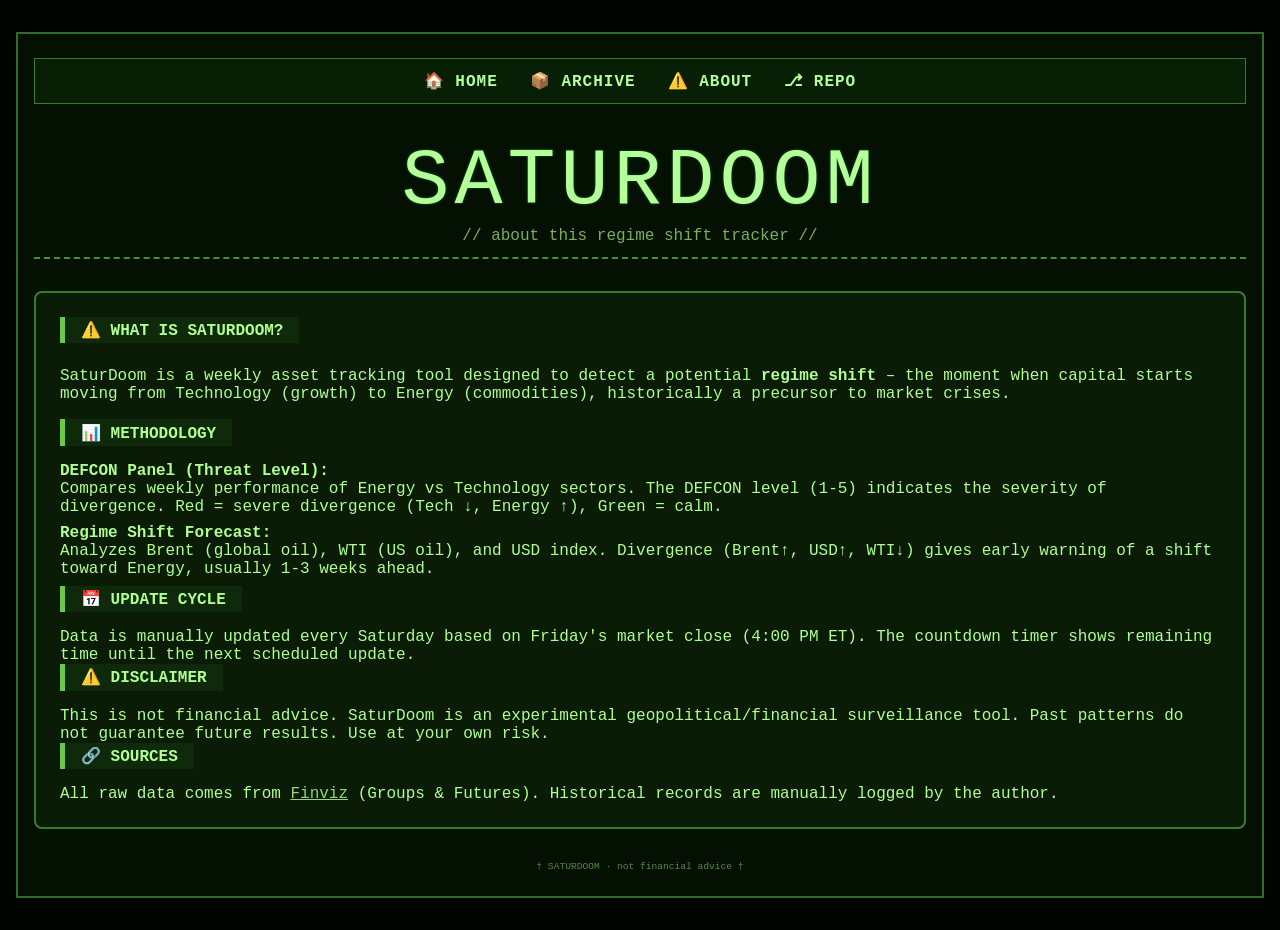
==== about.html @ 8c52d4fd "add about page" ====
<!DOCTYPE html>
<html lang="en">
<head>
  <meta charset="UTF-8">
  <meta name="viewport" content="width=device-width, initial-scale=1.0">
  <title>SaturDoom · About</title>
  <link rel="stylesheet" href="style.css">
</head>
<body>
  <div class="crt">
    <div id="navbar-placeholder"></div>
    <div class="header">
      <div class="logo">
        <h1>SATURDOOM</h1>
        <p>// about this regime shift tracker //</p>
      </div>
    </div>

    <div class="defcon-panel" style="min-height: auto;">
      <div class="carousel-week-content" style="text-align: left;">
        <h2 class="week-header" style="margin-bottom: 1.5rem;">⚠️ WHAT IS SATURDOOM?</h2>
        <p style="margin-bottom: 1rem;">SaturDoom is a weekly asset tracking tool designed to detect a potential <strong>regime shift</strong> – the moment when capital starts moving from Technology (growth) to Energy (commodities), historically a precursor to market crises.</p>

        <h2 class="week-header" style="margin-bottom: 1rem;">📊 METHODOLOGY</h2>
        <p style="margin-bottom: 0.5rem;"><strong>DEFCON Panel (Threat Level):</strong><br>
        Compares weekly performance of Energy vs Technology sectors. The DEFCON level (1-5) indicates the severity of divergence. Red = severe divergence (Tech ↓, Energy ↑), Green = calm.</p>

        <p style="margin-bottom: 0.5rem;"><strong>Regime Shift Forecast:</strong><br>
        Analyzes Brent (global oil), WTI (US oil), and USD index. Divergence (Brent↑, USD↑, WTI↓) gives early warning of a shift toward Energy, usually 1-3 weeks ahead.</p>

        <h2 class="week-header" style="margin-bottom: 1rem;">📅 UPDATE CYCLE</h2>
        <p>Data is manually updated every Saturday based on Friday's market close (4:00 PM ET). The countdown timer shows remaining time until the next scheduled update.</p>

        <h2 class="week-header" style="margin-bottom: 1rem;">⚠️ DISCLAIMER</h2>
        <p>This is not financial advice. SaturDoom is an experimental geopolitical/financial surveillance tool. Past patterns do not guarantee future results. Use at your own risk.</p>

        <h2 class="week-header" style="margin-bottom: 1rem;">🔗 SOURCES</h2>
        <p>All raw data comes from <a href="https://finviz.com" target="_blank" style="color: #94d47a;">Finviz</a> (Groups & Futures). Historical records are manually logged by the author.</p>
      </div>
    </div>

    <div class="footer">† SATURDOOM · not financial advice †</div>
  </div>

  <script>
    fetch('navbar.html')
      .then(response => response.text())
      .then(data => document.getElementById('navbar-placeholder').innerHTML = data)
      .catch(() => document.getElementById('navbar-placeholder').innerHTML = '<div class="navbar" style="color:red;">⚠️ NAVBAR NOT FOUND</div>');
  </script>
</body>
</html>
---- style.css ----
/* style.css - retro, maintainable, all comments in English */

/* ---------- RESET ---------- */
* {
  margin: 0;
  padding: 0;
  box-sizing: border-box;
}

/* ---------- BASE & TYPOGRAPHY ---------- */
body {
  background: #010501;
  font-family: 'Courier New', 'VT323', monospace;
  padding: 2rem 1rem;
  color: #b0ff90;
}

/* main container (CRT effect) */
.crt {
  max-width: 1300px;
  margin: 0 auto;
  background: #031002;
  border: 2px solid #2f6b2a;
  padding: 1.5rem 1rem;
}

/* ---------- NAVBAR ---------- */
.navbar {
  display: flex;
  gap: 2rem;
  justify-content: center;
  margin-bottom: 2rem;
  padding: 0.75rem;
  background: #071f04;
  border: 1px solid #3a7a2f;
}
.navbar a {
  color: #b3ff99;
  text-decoration: none;
  font-weight: bold;
  letter-spacing: 1px;
}
.navbar a:hover {
  color: #ffcc77;
  text-decoration: underline;
}

/* ---------- HEADER / LOGO ---------- */
.header {
  display: flex;
  justify-content: center;
  align-items: baseline;
  border-bottom: 2px dashed #4a8c3a;
  padding-bottom: 0.75rem;
  margin-bottom: 2rem;
  flex-wrap: wrap;
}
.logo {
  text-align: center;
}
.logo h1 {
  display: inline-block;
  font-size: 5rem;
  font-weight: normal;
  letter-spacing: 5px;
  color: #b3ff99;
  text-shadow: 0 0 3px #1c5e15;
}
.logo p {
  font-size: 1rem;
  color: #7cb05c;
}

/* COUNTDOWN TIMER (retro 80s) */
/* COUNTDOWN TIMER (retro 80s) - colores invertidos */
.countdown-container {
  text-align: center;
  margin: 1.5rem 0;
  background: #0a1c05;        /* mismo fondo que defcon-panel */
  border: 2px solid #3a7a2f;  /* mismo borde que los paneles */
  border-radius: 8px;
  padding: 1rem;
}
.countdown-label {
  font-size: 1rem;
  letter-spacing: 0.5rem;
  color: #7cb05c;
  text-transform: uppercase;
  margin-bottom: 0.5rem;
}
.countdown-timer {
  font-family: 'Courier New', monospace;
  font-size: 4rem;
  font-weight: bold;
  color: #b3ff99;
  /*background: #000000;        /* fondo negro para el conjunto de dígitos */
  display: inline-block;
  padding: 0.5rem 1rem;
  /*border: 2px solid #6bc84b;*/
  border-radius: 8px;
  letter-spacing: 5px;
}
.time-block {
  background: #010501;        /* negro verdoso muy oscuro para cada dígito */
  padding: 0.2rem 0.5rem;
  border-radius: 4px;
  box-shadow: inset 0 0 5px #1c5e15;
}

/* ---------- COMMON PANEL STYLES (DEFCON & GIRO) ---------- */
.defcon-panel,
.giro-panel {
  background: #0a1c05;
  border: 2px solid #3a7a2f;
  border-radius: 8px;
  padding: 1.5rem;
  margin: 2rem 0;
  /* equal height for both panels */
  min-height: 460px;
  display: flex;
  flex-direction: column;
  justify-content: space-between;
}

/* carousel container (shared) */
.carousel-container {
  display: flex;
  align-items: center;
  justify-content: space-between;
  gap: 1rem;
}

.carousel-week-content {
  display: block;
  text-align: left;
  width: 100%;
}

/* navigation buttons (shared) */
.carousel-btn {
  background: #0a1c05;
  border: 1px solid #3a7a2f;
  color: #b3ff99;
  font-size: 2rem;
  font-weight: bold;
  padding: 0.5rem 1rem;
  cursor: pointer;
  transition: 0.2s;
  user-select: none;
  border-radius: 4px;
}
.carousel-btn:hover {
  background: #1a3a10;
  color: #ffffaa;
}

/* week header (date) */
.week-header {
  background: #0f2a0a;
  display: inline-block;
  padding: 0.2rem 1rem;
  margin-bottom: 1rem;
  border-left: 5px solid #6bc84b;
  font-size: 1rem;
  font-weight: bold;
}

/* ---------- DEFCON SPECIFIC ---------- */
.defcon-container {
  display: flex;
  justify-content: space-between;
  gap: 0.5rem;
  width: 100%;
  background: transparent;
  border: none;
  padding: 0;
  margin-bottom: 0.5rem;
}

.defcon-level {
  flex: 1;
  aspect-ratio: 1 / 1;
  display: flex;
  align-items: center;
  justify-content: center;
  font-size: 2.5rem;
  font-weight: bold;
  font-family: 'Courier New', monospace;
  border: 2px solid #2f6b2a;
  background-color: #0a1a05;
  color: #2f6b2a;
  transition: all 0.2s ease;
}
.defcon-label {
  margin-top: 0.75rem;
  margin-bottom: 1rem;
  font-size: 1rem;
  letter-spacing: 0.5rem;
  color: #7cb05c;
  text-transform: uppercase;
  text-align: center;
}

/* active DEFCON levels (colors match emojis) */
.defcon-level.active[data-level="5"] {
  background-color: #1a5a1a;
  border-color: #6bc84b;
  color: #b3ff99;
  box-shadow: 0 0 12px #6bc84b;
}
.defcon-level.active[data-level="4"] {
  background-color: #1a3a5a;   /* blue (matches 🟦) */
  border-color: #4488cc;
  color: #ccddff;
  box-shadow: 0 0 12px #4488cc;
}
.defcon-level.active[data-level="3"] {
  background-color: #6b6b1a;
  border-color: #e0d43b;
  color: #ffffaa;
  box-shadow: 0 0 12px #e0d43b;
}
.defcon-level.active[data-level="2"] {
  background-color: #8b4a1a;
  border-color: #ffa055;
  color: #ffcc99;
  box-shadow: 0 0 12px #ffa055;
}
.defcon-level.active[data-level="1"] {
  background-color: #8b1a1a;
  border-color: #ff5555;
  color: #ffaaaa;
  box-shadow: 0 0 16px #ff5555;
}
/* Mayor interlineado para textos explicativos */
.defcon-label + div,
.table-label {
  line-height: 1.6;
  margin-top: 0.5rem;
}

/* También para los textos dentro de .table-label */
.table-label div {
  margin-bottom: 0.25rem;
}
/* ---------- GIRO PANEL SPECIFIC ---------- */

.giro-direction {
  display: flex;
  align-items: center;
  justify-content: space-between;
  margin: 0 0 0.5rem 0;
  height: 15rem;
  background: #071f04;
  border: 1px solid #3a7a2f;
  padding: 0.5rem 1rem;
  border-radius: 4px;
}

.giro-graphic {
  height: 500px;
  display: flex;
  flex-direction: column;
  justify-content: space-between;
}

.dir-label {
  font-weight: bold;
  font-size: 3rem;
  color: #b3ff99;
}
.dir-label.left,
.dir-label.right {
  flex: 1;
  text-align: center;
}
.dir-label.left { margin-right: auto; }
.dir-label.right { margin-left: auto; }
.dir-arrow {
  font-size: 9rem;
  font-weight: bold;
  margin: 0 1rem;
  transition: all 0.2s;
}
.dir-arrow {
  flex: 0 auto;
}
.dir-label.left {
  color: #b3ff99;   /* mismo verde que DEFCON 5 */
}
.dir-label.right {
  color: #ffaaaa;   /* mismo rojo que DEFCON 1 */
}
.dir-arrow.arrow-left { color: #88ff88; }
.dir-arrow.arrow-up   { color: #ffff88; }
.dir-arrow.arrow-right{ color: #ff8888; }

/* tables inside giro panel */
.giro-table-container {
  margin-top: 1.5rem;
}
.tracking-table {
  width: 100%;
  border-collapse: collapse;
  background: #020c01;
  font-size: 0.85rem;
}
. th {
  background: #142d0e;
  border: 1px solid #347a27;
  padding: 8px 4px;
  text-transform: uppercase;
  letter-spacing: 1px;
  font-weight: bold;
  color: #caffb0;
}
.tracking-table th,
.tracking-table td {
  border: 1px solid #2b6320;
  padding: 8px 4px;
  text-align: center;
  background: #051203;
}
.asset {
  text-align: left;
  font-weight: bold;
  padding-left: 10px;
  background: #0c2108;
}

/* color classes for performance (trend vs previous week) */
.up {
  color: #aaff88;
}
.down {
  color: #ff7b7b;
}
.neutral {
  color: #c9c97a;
}

/* ---------- MINI TABLE (inside DEFCON panel) ---------- */
.mini-table-container {
  width: 100%;
  margin-top: 1.5rem;
}
.tracking-table.mini {
  width: 100%;
  max-width: none;
  margin: 0 auto;
  font-size: 1.4rem;
  border-collapse: collapse;
  table-layout: fixed;
}
.tracking-table.mini th,
.tracking-table.mini td {
  width: 50%;
  font-size: 1.2rem;
  padding: 12px 8px;
  border: 1px solid #2b6320;
  text-align: center;
}
.tracking-table.mini th {
  background: #142d0e;
  color: #caffb0;
  text-transform: uppercase;
}
.tracking-table.mini td {
  background: #051203;
}
.tracking-table.mini td:first-child,
.tracking-table.mini th:first-child {
  text-align: center;
}
.tracking-table.mini td:last-child,
.tracking-table.mini th:last-child {
  text-align: center;
}

/* ---------- SIDEBAR & FOOTER ---------- */
.sidebar {
  display: flex;
  gap: 1.8rem;
  margin-top: 2rem;
  flex-wrap: wrap;
  border-top: 1px solid #367e28;
  padding-top: 1.5rem;
}
.box {
  flex: 1;
  background: #051002;
  border: 1px solid #367e28;
  padding: 0.7rem;
}
.box h3 {
  font-size: 0.85rem;
  border-bottom: 1px solid #548f3f;
  display: inline-block;
  margin-bottom: 0.6rem;
}
.box p, .box a {
  font-size: 0.7rem;
  line-height: 1.3;
}
.box a {
  display: block;
  color: #94d47a;
  text-decoration: none;
}
.footer {
  font-size: 0.6rem;
  text-align: center;
  margin-top: 2rem;
  color: #5a8749;
}

/* ---------- RESPONSIVE (mobile) ---------- */
@media (max-width: 700px) {
  .defcon-container {
    flex-wrap: wrap;
    justify-content: center;
    gap: 0.75rem;
  }
  .defcon-level {
    flex: 0 0 auto;
    width: 3.5rem;
    height: 3.5rem;
    font-size: 1.8rem;
  }
  .header {
    flex-direction: column;
    align-items: stretch;
    gap: 1rem;
  }
  .logo h1 {
    font-size: 1.8rem;
  }
  .defcon-panel .week-header.current-date,
  .giro-panel .week-header.current-date {
    width: auto;
  }
  .tracking-table.mini {
    font-size: 1rem;
  }
  .tracking-table.mini th,
  .tracking-table.mini td {
    font-size: 0.9rem;
    padding: 8px 4px;
  }
  .carousel-btn {
    font-size: 1.2rem;
    padding: 0.2rem 0.6rem;
  }
  .carousel-week-content .week-header.current-date {
    font-size: 0.8rem;
  }
}
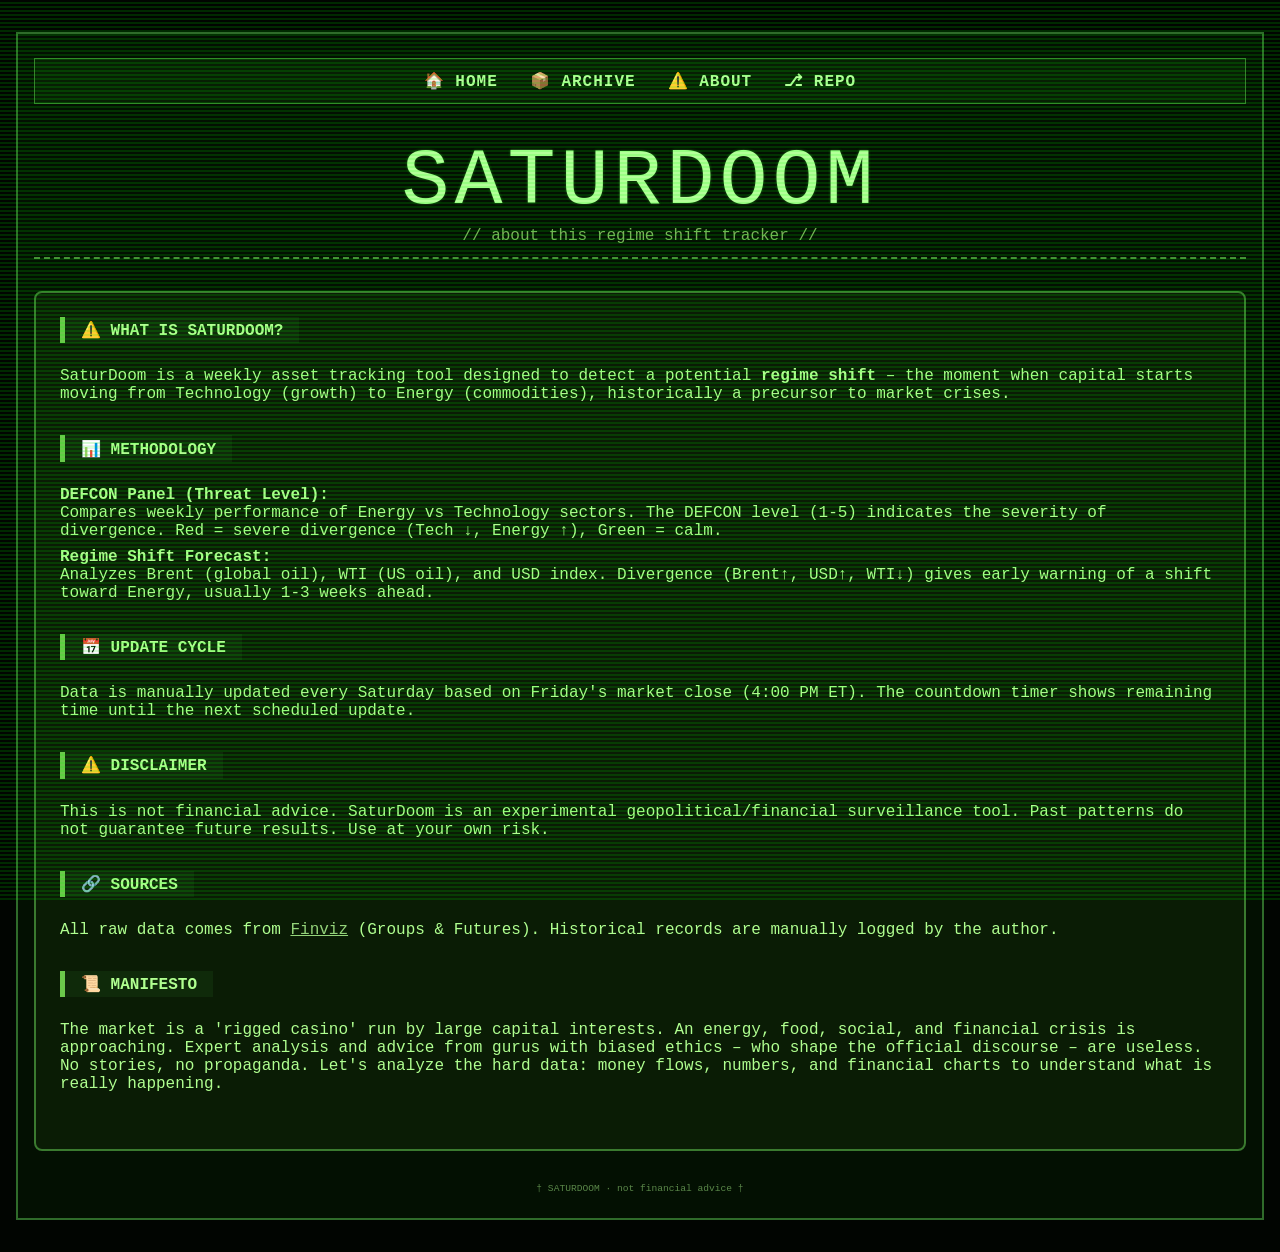
==== commit 4eb7e546: "docs: add manifesto to About page (rigged casino, crisis ahead, hard data focus)" ====
--- a/about.html
+++ b/about.html
@@ -19,23 +19,26 @@
     <div class="defcon-panel" style="min-height: auto;">
       <div class="carousel-week-content" style="text-align: left;">
         <h2 class="week-header" style="margin-bottom: 1.5rem;">⚠️ WHAT IS SATURDOOM?</h2>
-        <p style="margin-bottom: 1rem;">SaturDoom is a weekly asset tracking tool designed to detect a potential <strong>regime shift</strong> – the moment when capital starts moving from Technology (growth) to Energy (commodities), historically a precursor to market crises.</p>
+        <p style="margin-bottom: 2rem;">SaturDoom is a weekly asset tracking tool designed to detect a potential <strong>regime shift</strong> – the moment when capital starts moving from Technology (growth) to Energy (commodities), historically a precursor to market crises.</p>
 
-        <h2 class="week-header" style="margin-bottom: 1rem;">📊 METHODOLOGY</h2>
+        <h2 class="week-header" style="margin-bottom: 1.5rem;">📊 METHODOLOGY</h2>
         <p style="margin-bottom: 0.5rem;"><strong>DEFCON Panel (Threat Level):</strong><br>
         Compares weekly performance of Energy vs Technology sectors. The DEFCON level (1-5) indicates the severity of divergence. Red = severe divergence (Tech ↓, Energy ↑), Green = calm.</p>
 
-        <p style="margin-bottom: 0.5rem;"><strong>Regime Shift Forecast:</strong><br>
+        <p style="margin-bottom: 2rem;"><strong>Regime Shift Forecast:</strong><br>
         Analyzes Brent (global oil), WTI (US oil), and USD index. Divergence (Brent↑, USD↑, WTI↓) gives early warning of a shift toward Energy, usually 1-3 weeks ahead.</p>
 
-        <h2 class="week-header" style="margin-bottom: 1rem;">📅 UPDATE CYCLE</h2>
-        <p>Data is manually updated every Saturday based on Friday's market close (4:00 PM ET). The countdown timer shows remaining time until the next scheduled update.</p>
+        <h2 class="week-header" style="margin-bottom: 1.5rem;">📅 UPDATE CYCLE</h2>
+        <p style="margin-bottom: 2rem;">Data is manually updated every Saturday based on Friday's market close (4:00 PM ET). The countdown timer shows remaining time until the next scheduled update.</p>
 
-        <h2 class="week-header" style="margin-bottom: 1rem;">⚠️ DISCLAIMER</h2>
-        <p>This is not financial advice. SaturDoom is an experimental geopolitical/financial surveillance tool. Past patterns do not guarantee future results. Use at your own risk.</p>
+        <h2 class="week-header" style="margin-bottom: 1.5rem;">⚠️ DISCLAIMER</h2>
+        <p style="margin-bottom: 2rem;">This is not financial advice. SaturDoom is an experimental geopolitical/financial surveillance tool. Past patterns do not guarantee future results. Use at your own risk.</p>
 
-        <h2 class="week-header" style="margin-bottom: 1rem;">🔗 SOURCES</h2>
-        <p>All raw data comes from <a href="https://finviz.com" target="_blank" style="color: #94d47a;">Finviz</a> (Groups & Futures). Historical records are manually logged by the author.</p>
+        <h2 class="week-header" style="margin-bottom: 1.5rem;">🔗 SOURCES</h2>
+        <p style="margin-bottom: 2rem;">All raw data comes from <a href="https://finviz.com" target="_blank" style="color: #94d47a;">Finviz</a> (Groups & Futures). Historical records are manually logged by the author.</p>
+
+        <h2 class="week-header" style="margin-bottom: 1.5rem;">📜 MANIFESTO</h2>
+        <p style="margin-bottom: 2rem;">The market is a 'rigged casino' run by large capital interests. An energy, food, social, and financial crisis is approaching. Expert analysis and advice from gurus with biased ethics – who shape the official discourse – are useless. No stories, no propaganda. Let's analyze the hard data: money flows, numbers, and financial charts to understand what is really happening.</p>
       </div>
     </div>
 
--- a/style.css
+++ b/style.css
@@ -27,6 +27,7 @@
 /* ---------- NAVBAR ---------- */
 .navbar {
   display: flex;
+  font-size: 1rem;
   gap: 2rem;
   justify-content: center;
   margin-bottom: 2rem;
@@ -454,4 +455,23 @@
   .carousel-week-content .week-header.current-date {
     font-size: 0.8rem;
   }
+}
+
+/* Efecto scanline (líneas horizontales tipo monitor retro) */
+body::before {
+  content: "";
+  position: fixed;
+  top: 0;
+  left: 0;
+  width: 100%;
+  height: 100%;
+  background: repeating-linear-gradient(
+    0deg,
+    rgba(0, 255, 0, 0.15) 0px,
+    rgba(0, 255, 0, 0.15) 2px,
+    transparent 2px,
+    transparent 4px
+  );
+  pointer-events: none;
+  z-index: 9999;
 }
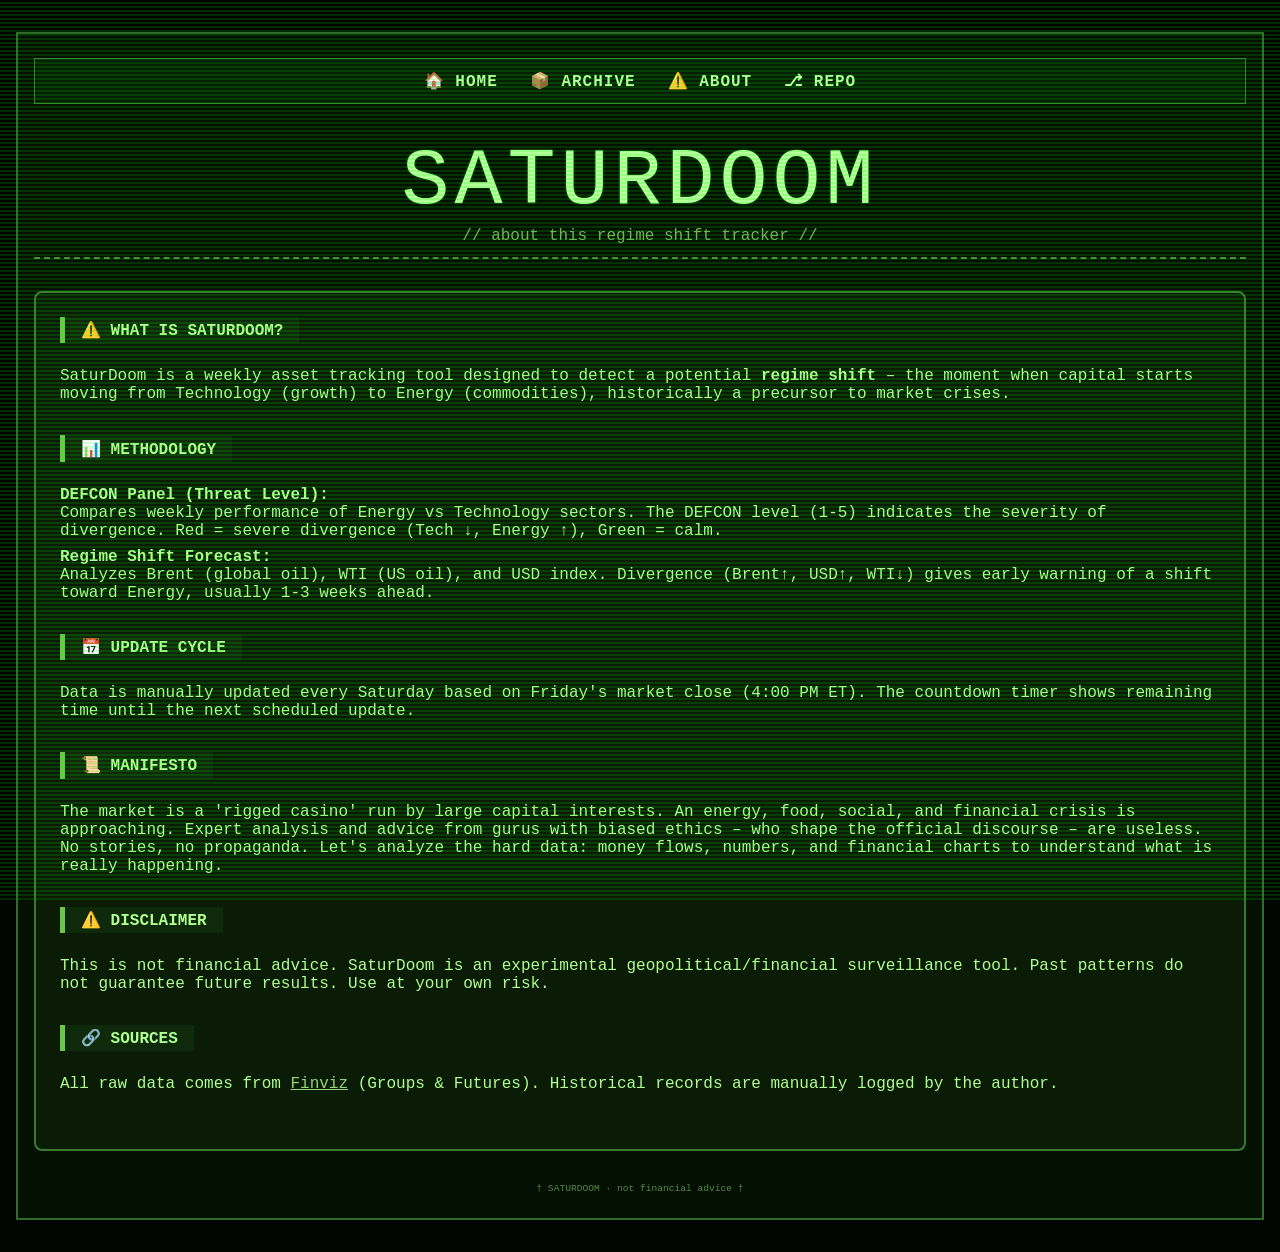
==== commit 039be0c8: "Rearrange Manifesto on about page" ====
--- a/about.html
+++ b/about.html
@@ -30,15 +30,16 @@
 
         <h2 class="week-header" style="margin-bottom: 1.5rem;">📅 UPDATE CYCLE</h2>
         <p style="margin-bottom: 2rem;">Data is manually updated every Saturday based on Friday's market close (4:00 PM ET). The countdown timer shows remaining time until the next scheduled update.</p>
-
+        
+        <h2 class="week-header" style="margin-bottom: 1.5rem;">📜 MANIFESTO</h2>
+        <p style="margin-bottom: 2rem;">The market is a 'rigged casino' run by large capital interests. An energy, food, social, and financial crisis is approaching. Expert analysis and advice from gurus with biased ethics – who shape the official discourse – are useless. No stories, no propaganda. Let's analyze the hard data: money flows, numbers, and financial charts to understand what is really happening.</p>
+        
         <h2 class="week-header" style="margin-bottom: 1.5rem;">⚠️ DISCLAIMER</h2>
         <p style="margin-bottom: 2rem;">This is not financial advice. SaturDoom is an experimental geopolitical/financial surveillance tool. Past patterns do not guarantee future results. Use at your own risk.</p>
 
         <h2 class="week-header" style="margin-bottom: 1.5rem;">🔗 SOURCES</h2>
         <p style="margin-bottom: 2rem;">All raw data comes from <a href="https://finviz.com" target="_blank" style="color: #94d47a;">Finviz</a> (Groups & Futures). Historical records are manually logged by the author.</p>
 
-        <h2 class="week-header" style="margin-bottom: 1.5rem;">📜 MANIFESTO</h2>
-        <p style="margin-bottom: 2rem;">The market is a 'rigged casino' run by large capital interests. An energy, food, social, and financial crisis is approaching. Expert analysis and advice from gurus with biased ethics – who shape the official discourse – are useless. No stories, no propaganda. Let's analyze the hard data: money flows, numbers, and financial charts to understand what is really happening.</p>
       </div>
     </div>
 
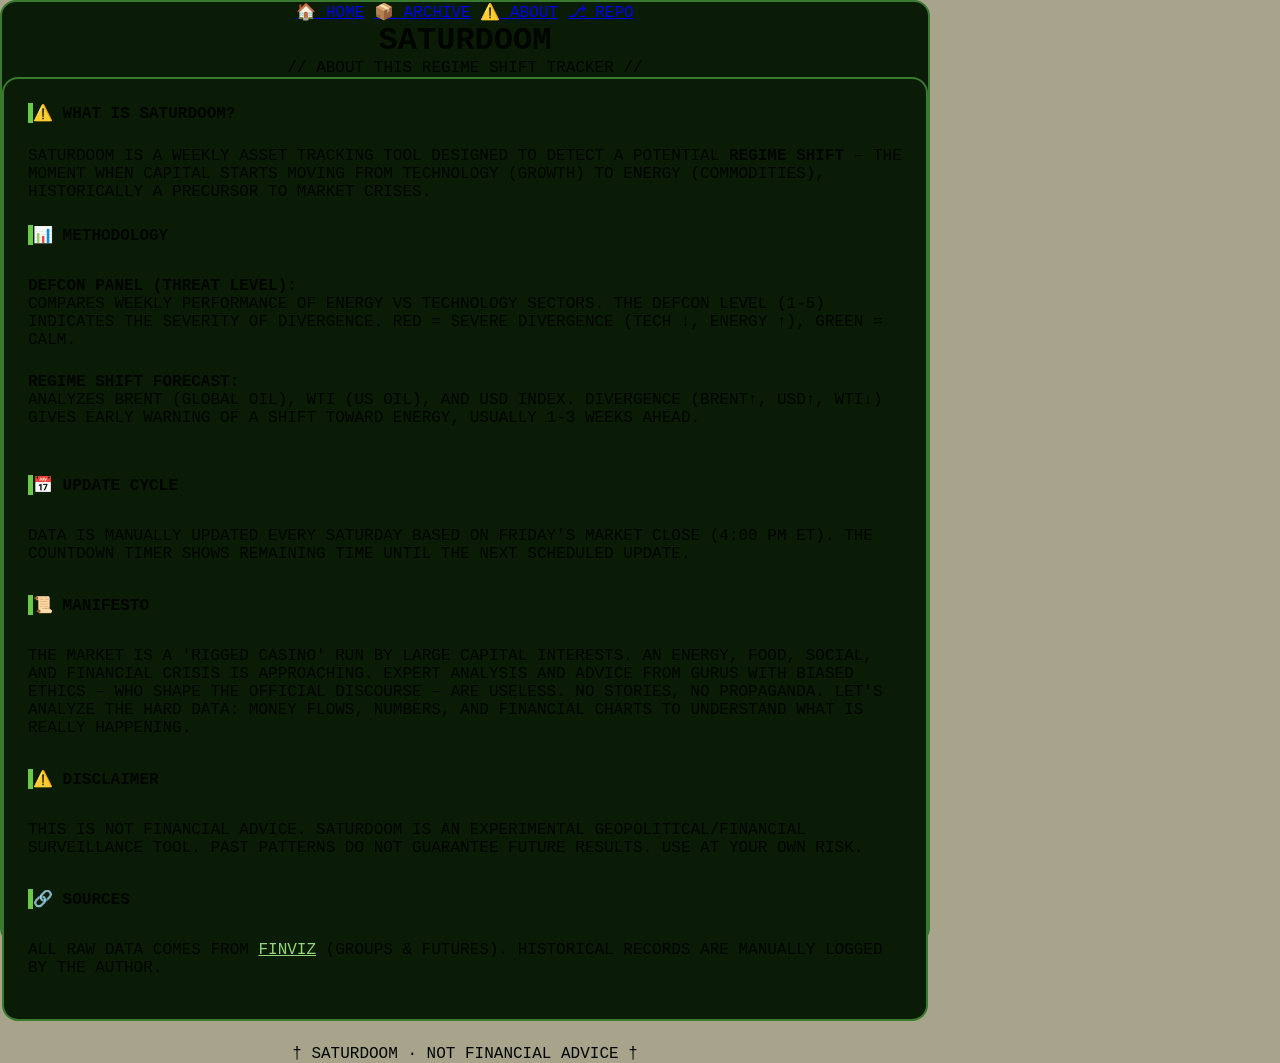
==== commit 3be7a9e4: "WIP: update style on index page" ====
--- a/about.html
+++ b/about.html
@@ -7,7 +7,7 @@
   <link rel="stylesheet" href="style.css">
 </head>
 <body>
-  <div class="crt">
+  <div class="panel">
     <div id="navbar-placeholder"></div>
     <div class="header">
       <div class="logo">
@@ -16,41 +16,41 @@
       </div>
     </div>
 
-    <div class="defcon-panel" style="min-height: auto;">
+    <div class="panel" style="height: auto;">
       <div class="carousel-week-content" style="text-align: left;">
-        <h2 class="week-header" style="margin-bottom: 1.5rem;">⚠️ WHAT IS SATURDOOM?</h2>
-        <p style="margin-bottom: 2rem;">SaturDoom is a weekly asset tracking tool designed to detect a potential <strong>regime shift</strong> – the moment when capital starts moving from Technology (growth) to Energy (commodities), historically a precursor to market crises.</p>
+        <h2 class="week-header" style="margin: 1.5rem;">⚠️ WHAT IS SATURDOOM?</h2>
+        <p style="margin: 0 1.5rem;">SaturDoom is a weekly asset tracking tool designed to detect a potential <strong>regime shift</strong> – the moment when capital starts moving from Technology (growth) to Energy (commodities), historically a precursor to market crises.</p>
 
-        <h2 class="week-header" style="margin-bottom: 1.5rem;">📊 METHODOLOGY</h2>
-        <p style="margin-bottom: 0.5rem;"><strong>DEFCON Panel (Threat Level):</strong><br>
+        <h2 class="week-header" style="margin: 1.5rem;">📊 METHODOLOGY</h2>
+        <p style="margin: 0.5rem 1.5rem;"><strong>DEFCON panel (Threat Level):</strong><br>
         Compares weekly performance of Energy vs Technology sectors. The DEFCON level (1-5) indicates the severity of divergence. Red = severe divergence (Tech ↓, Energy ↑), Green = calm.</p>
 
-        <p style="margin-bottom: 2rem;"><strong>Regime Shift Forecast:</strong><br>
+        <p style="margin: 1.5rem;"><strong>Regime Shift Forecast:</strong><br>
         Analyzes Brent (global oil), WTI (US oil), and USD index. Divergence (Brent↑, USD↑, WTI↓) gives early warning of a shift toward Energy, usually 1-3 weeks ahead.</p>
 
-        <h2 class="week-header" style="margin-bottom: 1.5rem;">📅 UPDATE CYCLE</h2>
-        <p style="margin-bottom: 2rem;">Data is manually updated every Saturday based on Friday's market close (4:00 PM ET). The countdown timer shows remaining time until the next scheduled update.</p>
+        <h2 class="week-header" style="margin: 1.5rem;">📅 UPDATE CYCLE</h2>
+        <p style="margin: 0.5rem 1.5rem;">Data is manually updated every Saturday based on Friday's market close (4:00 PM ET). The countdown timer shows remaining time until the next scheduled update.</p>
         
-        <h2 class="week-header" style="margin-bottom: 1.5rem;">📜 MANIFESTO</h2>
-        <p style="margin-bottom: 2rem;">The market is a 'rigged casino' run by large capital interests. An energy, food, social, and financial crisis is approaching. Expert analysis and advice from gurus with biased ethics – who shape the official discourse – are useless. No stories, no propaganda. Let's analyze the hard data: money flows, numbers, and financial charts to understand what is really happening.</p>
+        <h2 class="week-header" style="margin: 1.5rem;">📜 MANIFESTO</h2>
+        <p style="margin: 0.5rem 1.5rem;">The market is a 'rigged casino' run by large capital interests. An energy, food, social, and financial crisis is approaching. Expert analysis and advice from gurus with biased ethics – who shape the official discourse – are useless. No stories, no propaganda. Let's analyze the hard data: money flows, numbers, and financial charts to understand what is really happening.</p>
         
-        <h2 class="week-header" style="margin-bottom: 1.5rem;">⚠️ DISCLAIMER</h2>
-        <p style="margin-bottom: 2rem;">This is not financial advice. SaturDoom is an experimental geopolitical/financial surveillance tool. Past patterns do not guarantee future results. Use at your own risk.</p>
+        <h2 class="week-header" style="margin: 1.5rem;">⚠️ DISCLAIMER</h2>
+        <p style="margin: 0.5rem 1.5rem;">This is not financial advice. SaturDoom is an experimental geopolitical/financial surveillance tool. Past patterns do not guarantee future results. Use at your own risk.</p>
 
-        <h2 class="week-header" style="margin-bottom: 1.5rem;">🔗 SOURCES</h2>
-        <p style="margin-bottom: 2rem;">All raw data comes from <a href="https://finviz.com" target="_blank" style="color: #94d47a;">Finviz</a> (Groups & Futures). Historical records are manually logged by the author.</p>
+        <h2 class="week-header" style="margin: 1.5rem;">🔗 SOURCES</h2>
+        <p style="margin: 0.5rem 1.5rem;">All raw data comes from <a href="https://finviz.com" target="_blank" style="color: #94d47a;">Finviz</a> (Groups & Futures). Historical records are manually logged by the author.</p>
 
       </div>
     </div>
 
-    <div class="footer">† SATURDOOM · not financial advice †</div>
+    <div class="footer" style="margin: 1.5rem 0 0 0">† SATURDOOM · not financial advice †</div>
   </div>
 
   <script>
     fetch('navbar.html')
       .then(response => response.text())
       .then(data => document.getElementById('navbar-placeholder').innerHTML = data)
-      .catch(() => document.getElementById('navbar-placeholder').innerHTML = '<div class="navbar" style="color:red;">⚠️ NAVBAR NOT FOUND</div>');
+      .catch(() => document.getElementById('navbar-placeholder').innerHTML = '<div class="navbar" style="color:white;">⚠️ NAVBAR NOT FOUND - VISIT saturdoom.github.io</div>');
   </script>
 </body>
 </html>
--- a/style.css
+++ b/style.css
@@ -7,175 +7,464 @@
   box-sizing: border-box;
 }
 
+/* ---------- VARIABLES ---------- */
+:root {
+  /* ---------- In use ----------   */
+  --background: #000000;
+  --dark: #010501;
+  --panel-bg: #0a1c05;
+  --border-green: #3a7a2f;
+  --trtd: #2b6320;
+  --text-green: #b3ff99;
+  --text-orange: #ffcc77;
+  --up-green: #aaff88;
+  --dark: #010501;
+  --neutral-grey: #c9c97a;
+  --dashed-green: #4a8c3a;
+  --console-print: #c4b47c;
+  --console-panel-bright: #d4d0b8;
+  --console-panel-light: #c4c0a8;
+  --console-panel-medium: #a8a48c;
+  --console-panel-dark: #949078;
+  --console-panel-shadow: #6a664a;
+  --lcd-white-on: #e8e8d8;
+  --lcd-white-off: #c8c8b8;
+  --lcd-green-on: #8bac0f;
+  --lcd-green-off: #4a5c08;
+  --lcd-blue-on: #7c9eb2;
+  --lcd-blue-off: #4a6a7a;
+  --lcd-icon-dark: #646464;
+  --lcd-digit-dark: #010501;
+  --lcd-shadow: rgba(100, 100, 100, 0.6);
+  --orange-paint-light: #e6b87a;
+  --orange-paint-medium: #c98f47;
+  --orange-paint-dark: #a66f35;
+  --paint-green-light: #4a4a2c;
+  --paint-green-medium: #3d3d24;
+  --paint-green-dark: #34341e;
+  --paint-sepia-light: #6b4c3a;
+  --paint-sepia-medium: #5a3f2f;
+  --paint-sepia-dark: #4a3326;
+  /* Sin Uso */
+  --countdown-label: #7cb05c;
+  --giro-rojo: #ff8888;
+  --giro-amarillo:#ffff88 ;
+  --giro-verde: #88ff88;
+  --defcon-azul: #1a3a5a;
+  
+}
+
 /* ---------- BASE & TYPOGRAPHY ---------- */
+html {
+  font-family: 'Courier New', 'VT323', monospace;
+  text-align: center;
+  text-transform: uppercase;
+  color: var(--dark);
+}
 body {
-  background: #010501;
-  font-family: 'Courier New', 'VT323', monospace;
-  padding: 2rem 1rem;
-  color: #b0ff90;
-}
-
-/* main container (CRT effect) */
-.crt {
-  max-width: 1300px;
-  margin: 0 auto;
-  background: #031002;
-  border: 2px solid #2f6b2a;
-  padding: 1.5rem 1rem;
-}
-
-/* ---------- NAVBAR ---------- */
-.navbar {
-  display: flex;
-  font-size: 1rem;
-  gap: 2rem;
+  display: grid;
+  grid-template-columns: 1fr 350px;
+  grid-template-rows: auto auto 1fr auto;
+  grid-template-areas:
+  "navbar navbar"
+  "header header"
+  "main sidebar"
+  "footer footer";
+  min-height: 100vh;
+  background-color: var(--console-panel-medium);
+  /*border-top: .1rem solid var(--console-panel-light);
+  border-right: .5rem solid var(--console-panel-dark);
+  border-left: .5rem solid var(--console-panel-light);*/
+}
+nav {
+  display: grid;
+  align-items: center;   /* centra verticalmente */
+}
+nav {
+  display: grid;
+  grid-area: navbar;
+  z-index: 10;
+  position: sticky;
+  top: 0;
+  color: var(--text-green);
+  max-height: 56.5px;
+  gap: 20px;
+  padding: 1em;
+  background-color: var(--dark);
+  border-top: .4rem solid var(--console-panel-dark);
+  border-right: .4rem solid var(--console-panel-dark);
+  border-left: .4rem solid var(--console-panel-light);
+  border-top-right-radius: .4rem;
+  border-top-left-radius: .4rem;
+}
+
+header {
+  grid-area: header;
+  position: sticky;
+  top: 56.5px;
+  z-index: 10;
+  font-family: "Inter Tight", sans-serif;
+  text-transform: none;
+  font-optical-sizing: auto;
+  font-size: 7vh;
+
+  font-weight: 600;
+  font-style: normal;
+  color: var(--orange-paint-medium);
+  padding: .7em 0 0 0;
+  background-color: var(--console-panel-medium);
+  border-right: .4rem solid var(--console-panel-dark);
+  border-bottom: .4rem solid var(--console-panel-dark);
+  border-left: .4rem solid var(--console-panel-light);
+}
+
+main {
+  grid-area: main;
+  display: grid;
+  grid-template-columns: 1fr;
+  align-content: start;  /* o align-self: start; */
+  gap: 1em;
+  background-color: var(--console-panel-medium);
+  border-top: .5em solid var(--console-panel-dark);
+  border-right: 1em solid var(--console-panel-light);
+  border-bottom: .5em solid var(--console-panel-light);  
+  border-left: 1em solid var(--console-panel-dark);
+  border-radius: .8rem;
+  margin: 1em 1em 1em 5em;
+  
+}
+.main-container {
+  display: grid;
+  border-top: .5em solid var(--console-panel-medium);
+  border-right: .5em solid var(--console-panel-light);
+  border-bottom: .5em solid var(--console-panel-light);
+  border-left: .5em solid var(--console-panel-dark);
+}
+.gauge-container {
   justify-content: center;
-  margin-bottom: 2rem;
-  padding: 0.75rem;
-  background: #071f04;
-  border: 1px solid #3a7a2f;
-}
-.navbar a {
-  color: #b3ff99;
+  color: var(--dark);
+  padding: 0;
+  box-shadow: inset .1em .1em .5em var(--console-panel-shadow),  /* sombra clara izquierda */
+              inset -.1em -.1em .5em var(--console-panel-shadow);  /* sombra oscura derecha */
+  border-top: .1em solid var(--console-panel-dark);
+  border-right: .1em solid var(--console-panel-light);
+  border-bottom: .1em solid var(--console-panel-light);
+  border-left: .1em solid var(--console-panel-dark);
+  border-radius: .2em;
+  margin: 0;
+}
+.secondary-container {
+  display: grid;
+  gap: 0;
+  border-top: .5em solid var(--console-panel-dark);
+  border-right: .5em solid var(--console-panel-light);
+  border-bottom: .5em solid var(--console-panel-light);
+  border-left: .5em solid var(--console-panel-dark);
+}
+.defcon-container {
+  justify-content: center;
+  color: var(--dark);
+  padding: 0.5em 0.5em 0 0.5em;
+  box-shadow: inset .1em .1em .5em var(--console-panel-shadow),  /* sombra clara izquierda */
+              inset -.1em -.1em .5em var(--console-panel-shadow);  /* sombra oscura derecha */
+  border-top: .1em solid var(--console-panel-dark);
+  border-right: .1em solid var(--console-panel-light);
+  border-bottom: .1em solid var(--console-panel-light);
+  border-left: .1em solid var(--console-panel-dark);
+  border-radius: .2em;
+  margin: 0;
+}
+.date-buttons {
+  display: grid;
+  grid-template-columns: auto auto auto;
+  padding: 1em;
+  border: none;
+}
+.current-date {
+  display: grid;
+  align-content: center;
+  font-weight: bold;
+  color: var(--lcd-white-off);
+  padding: .7em;
+  background-color: var(--lcd-digit-dark);
+  border: 2px solid var(--lcd-icon-dark);
+}
+
+.defcon-level {
+  font-size: 3.5rem;
+  font-weight: bold;
+  font-family: 'Courier New', monospace;
+  border: .75rem solid #2f6b2a;
+  background-color: #0a1a05;
+  color: #2f6b2a;
+  transition: all 0.2s ease;
+}
+aside {
+  grid-area: sidebar;
+  padding: 1em;
+  display: grid;
+  grid-template-rows: auto 1fr auto auto;
+  gap: 1em;
+  background-color: var(--console-panel-medium);
+  border-top: .4rem solid var(--console-panel-light);
+  border-right: .4rem solid var(--console-panel-dark);
+  border-left: .4rem solid var(--console-panel-light);
+  border-bottom: .4rem solid var(--console-panel-dark);
+  border-radius: .4rem;
+  margin: 1em 5em 1em 0;
+}
+.aside-container {
+  display: grid;
+  grid-template-columns: 1fr;
+  justify-content: center;
+  text-align: start;
+  border-radius: .2em;
+  border: 2px solid purple;
+}
+
+.lcd-screen {
+  display: grid;
+  padding: 1em;
+  gap: 1em;
+  background-color: var(--lcd-white-off);
+  box-shadow: inset .1em .1em .5em var(--console-panel-shadow),  /* sombra clara izquierda */
+              inset -.1em -.1em .5em var(--console-panel-shadow);  /* sombra oscura derecha */
+  border-top: .1em solid var(--console-panel-dark);
+  border-right: .1em solid var(--console-panel-light);
+  border-bottom: .1em solid var(--console-panel-light);
+  border-left: .1em solid var(--console-panel-dark);
+  border-radius: .2em;
+}
+.lcd-label {
+  display: grid;
+  justify-content: center;
+  align-items: center;
+  font-weight: bold;
+  color: var(--lcd-digit-dark);
+  padding: .2em 0 .2em 0;
+  background-color: transparent;
+  border: 2px solid var(--lcd-digit-dark);
+}
+.lcd-screen a {
+  /*display: grid;*/
   text-decoration: none;
-  font-weight: bold;
-  letter-spacing: 1px;
-}
-.navbar a:hover {
-  color: #ffcc77;
-  text-decoration: underline;
-}
-
-/* ---------- HEADER / LOGO ---------- */
-.header {
+  color: var(--dark);
+  font-weight: bold;
+}
+.lcd-screen p {
+  /*display: grid;*/
+  font-weight: bold;
+  gap: 0;
+}
+.clock {
+  display: inline;
+  font-family: 'Orbitron','Courier New', monospace;
+  font-size: 1.5em;
+  font-weight: bold;
+  letter-spacing: auto;
+}
+.primary-label {
+  display: grid;
+  justify-content: center;
+  padding: .5em 0 .5em 0;
+  background-color: var(--orange-paint-medium);
+}
+
+
+.secondary-label {
   display: flex;
   justify-content: center;
-  align-items: baseline;
-  border-bottom: 2px dashed #4a8c3a;
-  padding-bottom: 0.75rem;
-  margin-bottom: 2rem;
-  flex-wrap: wrap;
-}
-.logo {
+  align-items: center;
+  padding: .5em 0 .5em 0;
+  color: var(--dark);
+  background-color: transparent;
+  border: 2px solid var(--dark)
+}
+
+.secondary-label.space-evenly {
+  justify-content: space-evenly;
+  padding: .2em 0 0 0;
+}
+
+.tertiaty-label {
+
+}
+
+/* --------- Tables --------- */
+.tracking-table {
+  border-collapse: collapse;
+  table-layout: fixed;
   text-align: center;
-}
-.logo h1 {
-  display: inline-block;
-  font-size: 5rem;
-  font-weight: normal;
-  letter-spacing: 5px;
-  color: #b3ff99;
-  text-shadow: 0 0 3px #1c5e15;
-}
-.logo p {
+  /*text-transform: uppercase;*/
+
+}
+
+.tracking-table th {
+  color: var(--dark);
+  background-color: var(--lcd-white-off);
+  box-shadow: 4px 4px 8px var(--lcd--shadow);
+
+ 
+}
+.tracking-table td {
+  background-color: transparent;
+  text-shadow: 1px 1px 4px var(--lcd--shadow);
+  box-shadow: 4px 4px 8px var(--lcd--shadow);
+
+}
+
+footer {
+  grid-area: footer;
+  padding: 3em;
+  background-color: var(--console-panel-medium);
+  border-top: .4rem solid var(--console-panel-light);
+}
+@media(max-width: 800px) {
+  body {
+    grid-template-columns: 1fr;
+    grid-template-rows: auto auto 1fr 1fr auto;
+    grid-template-areas:
+    "navbar navbar"
+    "header header"
+    "main main"
+    "sidebar sidebar"
+    "footer footer";
+  }
+  nav {
+    align-items: center;
+  }
+  main {
+    margin: 1.5em;
+  }
+  aside {
+    padding: 1.5em;
+    border-right: 0;
+    border-left: 0;
+    margin: 1.5em 0;
+  }
+
+}
+
+/* ESTILOS VIEJOS */
+
+/* ---------- GIRO PANEL SPECIFIC ---------- */
+#gaugeCanvas {
+  width: 100%;
+  height: 100%;
+  display: block;
+  margin: 0 auto;
+  background-color: var(--lcd-white-off);
+  box-shadow: inset .1em .1em 2em var(--console-panel-shadow),  /* sombra clara izquierda */
+              inset -.1em -.1em 2em var(--console-panel-shadow);  /* sombra oscura derecha */
+}
+.giro-direction {
+  display: grid;
+  align-items: center;
+  height: 100%;
+  background-color: var(--console-panel-medium);
+}
+
+.giro-graphic {
+  display: flex;
+  flex-direction: row;
+  justify-content: space-around;
+  height: auto;
+}
+
+.dir-label {
+  width: 100%;
+  font-weight: bold;
   font-size: 1rem;
-  color: #7cb05c;
-}
-
-/* COUNTDOWN TIMER (retro 80s) */
-/* COUNTDOWN TIMER (retro 80s) - colores invertidos */
-.countdown-container {
+  color: var(--dark);
+}
+.dir-label.left,
+.dir-label.right {
+  flex: 1;
+  text-align:justify;
+  margin: 1rem 0 0 0;
+}
+/*.dir-label.left { margin-right: auto; }*/
+.dir-label.right { margin-left: auto; }
+.dir-arrow {
+  font-size: 9rem;
+  font-weight: bold;
+  margin: 0 1rem;
+  transition: all 0.2s;
+}
+.dir-arrow {
+  flex: 0 auto;
+}
+.dir-label.left {
+  color: var(--dark);   /* mismo verde que DEFCON 5 */
+}
+.dir-label.right {
+  color: #ffaaaa;   /* mismo rojo que DEFCON 1 */
+}
+.dir-arrow.arrow-left { color: #88ff88; }
+.dir-arrow.arrow-up   { color: #ffff88; }
+.dir-arrow.arrow-right{ color: #ff8888; }
+
+/* tables inside giro panel */
+
+.tracking-table {
+  width: 100%;
+  table-layout: fixed;
+  border-collapse: collapse;
+  max-width: none;
+  font-size: 1em;
+  font-weight: bold;
   text-align: center;
-  margin: 1.5rem 0;
-  background: #0a1c05;        /* mismo fondo que defcon-panel */
-  border: 2px solid #3a7a2f;  /* mismo borde que los paneles */
-  border-radius: 8px;
-  padding: 1rem;
-}
-.countdown-label {
-  font-size: 1rem;
-  letter-spacing: 0.5rem;
-  color: #7cb05c;
   text-transform: uppercase;
-  margin-bottom: 0.5rem;
-}
-.countdown-timer {
-  font-family: 'Courier New', monospace;
-  font-size: 4rem;
-  font-weight: bold;
-  color: #b3ff99;
-  /*background: #000000;        /* fondo negro para el conjunto de dígitos */
-  display: inline-block;
-  padding: 0.5rem 1rem;
-  /*border: 2px solid #6bc84b;*/
-  border-radius: 8px;
-  letter-spacing: 5px;
-}
-.time-block {
-  background: #010501;        /* negro verdoso muy oscuro para cada dígito */
-  padding: 0.2rem 0.5rem;
-  border-radius: 4px;
-  box-shadow: inset 0 0 5px #1c5e15;
-}
-
-/* ---------- COMMON PANEL STYLES (DEFCON & GIRO) ---------- */
-.defcon-panel,
-.giro-panel {
-  background: #0a1c05;
-  border: 2px solid #3a7a2f;
-  border-radius: 8px;
-  padding: 1.5rem;
-  margin: 2rem 0;
-  /* equal height for both panels */
-  min-height: 460px;
-  display: flex;
-  flex-direction: column;
-  justify-content: space-between;
-}
-
-/* carousel container (shared) */
-.carousel-container {
-  display: flex;
-  align-items: center;
-  justify-content: space-between;
-  gap: 1rem;
-}
-
-.carousel-week-content {
-  display: block;
+  color: var(--lcd-digit-dark);
+  background-color: transparent;
+  border: .1rem solid var(--lcd-icon-dark);
+  box-shadow: .4rem .4rem .4em var(--lcd-shadow),  /* sombra clara izquierda */
+  margin: 0 auto;
+}
+
+.tracking-table th,
+.tracking-table td {
+  width: 50%;
+  padding: .25rem .25rem;
+  border: .1rem solid var(--lcd-icon-dark);
+  box-shadow: .4rem .4rem .4em var(--lcd-shadow),  /* sombra clara izquierda */
+              0 0 .2em var(--lcd-shadow);  /* sombra oscura derecha */
+}
+
+.tracking-table th {
+  letter-spacing: 1px;
+  font-weight: bold;
+  color: var(--lcd-white-off);
+  background-color: var(--lcd-digit-dark);
+}
+
+.asset {
   text-align: left;
-  width: 100%;
-}
-
-/* navigation buttons (shared) */
-.carousel-btn {
-  background: #0a1c05;
-  border: 1px solid #3a7a2f;
-  color: #b3ff99;
-  font-size: 2rem;
-  font-weight: bold;
-  padding: 0.5rem 1rem;
-  cursor: pointer;
-  transition: 0.2s;
-  user-select: none;
-  border-radius: 4px;
-}
-.carousel-btn:hover {
-  background: #1a3a10;
-  color: #ffffaa;
-}
-
-/* week header (date) */
-.week-header {
-  background: #0f2a0a;
-  display: inline-block;
-  padding: 0.2rem 1rem;
-  margin-bottom: 1rem;
-  border-left: 5px solid #6bc84b;
-  font-size: 1rem;
-  font-weight: bold;
-}
-
+  /*font-weight: bold;*/
+  padding-left: 10px;
+  background-color: var(--lcd-white-off);
+}
+
+/* color classes for performance (trend vs previous week) */
+.up {
+  color: var(--dark);
+}
+.down {
+  color: var(--dark);
+}
+.neutral {
+  color: var(--neutral-grey);
+}
 /* ---------- DEFCON SPECIFIC ---------- */
 .defcon-container {
   display: flex;
   justify-content: space-between;
   gap: 0.5rem;
   width: 100%;
-  background: transparent;
+  background-color: transparent;
   border: none;
   padding: 0;
-  margin-bottom: 0.5rem;
+  margin: 2em 0;
 }
 
 .defcon-level {
@@ -184,19 +473,18 @@
   display: flex;
   align-items: center;
   justify-content: center;
-  font-size: 2.5rem;
+  font-size: 3.5rem;
   font-weight: bold;
   font-family: 'Courier New', monospace;
-  border: 2px solid #2f6b2a;
+  border: .75rem solid #2f6b2a;
   background-color: #0a1a05;
   color: #2f6b2a;
   transition: all 0.2s ease;
 }
 .defcon-label {
-  margin-top: 0.75rem;
-  margin-bottom: 1rem;
+  margin: 1rem 0 .5rem 0;
   font-size: 1rem;
-  letter-spacing: 0.5rem;
+  letter-spacing: 0.3rem;
   color: #7cb05c;
   text-transform: uppercase;
   text-align: center;
@@ -206,7 +494,7 @@
 .defcon-level.active[data-level="5"] {
   background-color: #1a5a1a;
   border-color: #6bc84b;
-  color: #b3ff99;
+  color: var(--text-green);
   box-shadow: 0 0 12px #6bc84b;
 }
 .defcon-level.active[data-level="4"] {
@@ -237,241 +525,82 @@
 .defcon-label + div,
 .table-label {
   line-height: 1.6;
-  margin-top: 0.5rem;
-}
-
+  margin: 1em;
+  text-align: justify;
+}
 /* También para los textos dentro de .table-label */
-.table-label div {
-  margin-bottom: 0.25rem;
-}
-/* ---------- GIRO PANEL SPECIFIC ---------- */
-
-.giro-direction {
-  display: flex;
-  align-items: center;
-  justify-content: space-between;
-  margin: 0 0 0.5rem 0;
-  height: 15rem;
-  background: #071f04;
-  border: 1px solid #3a7a2f;
-  padding: 0.5rem 1rem;
-  border-radius: 4px;
-}
-
-.giro-graphic {
-  height: 500px;
+/*.table-label p {
+  margin: 1em 0 0 0;
+}*/
+/* ---------- COMMON PANEL STYLES (DEFCON & GIRO) ---------- */
+.panel {
   display: flex;
   flex-direction: column;
   justify-content: space-between;
-}
-
-.dir-label {
-  font-weight: bold;
-  font-size: 3rem;
-  color: #b3ff99;
-}
-.dir-label.left,
-.dir-label.right {
-  flex: 1;
-  text-align: center;
-}
-.dir-label.left { margin-right: auto; }
-.dir-label.right { margin-left: auto; }
-.dir-arrow {
-  font-size: 9rem;
-  font-weight: bold;
-  margin: 0 1rem;
-  transition: all 0.2s;
-}
-.dir-arrow {
-  flex: 0 auto;
-}
-.dir-label.left {
-  color: #b3ff99;   /* mismo verde que DEFCON 5 */
-}
-.dir-label.right {
-  color: #ffaaaa;   /* mismo rojo que DEFCON 1 */
-}
-.dir-arrow.arrow-left { color: #88ff88; }
-.dir-arrow.arrow-up   { color: #ffff88; }
-.dir-arrow.arrow-right{ color: #ff8888; }
-
-/* tables inside giro panel */
-.giro-table-container {
-  margin-top: 1.5rem;
-}
-.tracking-table {
-  width: 100%;
-  border-collapse: collapse;
-  background: #020c01;
-  font-size: 0.85rem;
-}
-. th {
-  background: #142d0e;
-  border: 1px solid #347a27;
-  padding: 8px 4px;
-  text-transform: uppercase;
-  letter-spacing: 1px;
-  font-weight: bold;
-  color: #caffb0;
-}
-.tracking-table th,
-.tracking-table td {
-  border: 1px solid #2b6320;
-  padding: 8px 4px;
-  text-align: center;
-  background: #051203;
-}
-.asset {
-  text-align: left;
-  font-weight: bold;
-  padding-left: 10px;
-  background: #0c2108;
-}
-
-/* color classes for performance (trend vs previous week) */
-.up {
-  color: #aaff88;
-}
-.down {
-  color: #ff7b7b;
-}
-.neutral {
-  color: #c9c97a;
-}
-
-/* ---------- MINI TABLE (inside DEFCON panel) ---------- */
-.mini-table-container {
-  width: 100%;
-  margin-top: 1.5rem;
-}
-.tracking-table.mini {
-  width: 100%;
-  max-width: none;
-  margin: 0 auto;
-  font-size: 1.4rem;
-  border-collapse: collapse;
-  table-layout: fixed;
-}
-.tracking-table.mini th,
-.tracking-table.mini td {
-  width: 50%;
-  font-size: 1.2rem;
-  padding: 12px 8px;
-  border: 1px solid #2b6320;
-  text-align: center;
-}
-.tracking-table.mini th {
-  background: #142d0e;
-  color: #caffb0;
-  text-transform: uppercase;
-}
-.tracking-table.mini td {
-  background: #051203;
-}
-.tracking-table.mini td:first-child,
-.tracking-table.mini th:first-child {
-  text-align: center;
-}
-.tracking-table.mini td:last-child,
-.tracking-table.mini th:last-child {
-  text-align: center;
-}
-
-/* ---------- SIDEBAR & FOOTER ---------- */
-.sidebar {
+  padding: 0;
+  /*margin: 2rem 0;*/
+  /* equal height for both panels */
+  min-height: 944px;
+  max-height: 844px;
+  background-color: var(--panel-bg);
+  border: 2px solid var(--border-green) ;
+  border-radius: 1rem;  
+}
+
+/* carousel container (shared) */
+.carousel-container {
   display: flex;
-  gap: 1.8rem;
-  margin-top: 2rem;
-  flex-wrap: wrap;
-  border-top: 1px solid #367e28;
-  padding-top: 1.5rem;
-}
-.box {
-  flex: 1;
-  background: #051002;
-  border: 1px solid #367e28;
-  padding: 0.7rem;
-}
-.box h3 {
-  font-size: 0.85rem;
-  border-bottom: 1px solid #548f3f;
+  align-items: center;
+  /*justify-content: space-between;*/
+  height:100%;
+  gap: 0;
+}
+
+/* navigation buttons (shared) */
+.carousel-btn {
+  user-select: none;
+  font-size: 1rem;
+  font-weight: bold;
+  color: var(--console-panel-medium);
+
+  cursor: pointer;
+  transition: 0.2s;
+  padding: 0.5rem 0.5rem;
+  background-color: var(--paint-sepia-medium);
+
+  /*border: 1px solid var(--border-green);*/
+  border-radius: 4px;
+  margin: 0 .5rem 0 .5rem;
+}
+.carousel-btn:hover {
+  background-color: var(--paint-sepia-light);
+  color: var(--console-panel-light);
+}
+
+.carousel-btn.disabled,
+.carousel-btn:disabled {
+  opacity: 0.4;
+  cursor: not-allowed;
+  pointer-events: none;
+}
+
+/* week header (date) */
+.week-header {
+  background-color: var(--bg-dark);
   display: inline-block;
-  margin-bottom: 0.6rem;
-}
-.box p, .box a {
-  font-size: 0.7rem;
-  line-height: 1.3;
-}
-.box a {
-  display: block;
-  color: #94d47a;
-  text-decoration: none;
-}
-.footer {
-  font-size: 0.6rem;
-  text-align: center;
-  margin-top: 2rem;
-  color: #5a8749;
-}
-
-/* ---------- RESPONSIVE (mobile) ---------- */
-@media (max-width: 700px) {
-  .defcon-container {
-    flex-wrap: wrap;
-    justify-content: center;
-    gap: 0.75rem;
-  }
-  .defcon-level {
-    flex: 0 0 auto;
-    width: 3.5rem;
-    height: 3.5rem;
-    font-size: 1.8rem;
-  }
-  .header {
-    flex-direction: column;
-    align-items: stretch;
-    gap: 1rem;
-  }
-  .logo h1 {
-    font-size: 1.8rem;
-  }
-  .defcon-panel .week-header.current-date,
-  .giro-panel .week-header.current-date {
-    width: auto;
-  }
-  .tracking-table.mini {
-    font-size: 1rem;
-  }
-  .tracking-table.mini th,
-  .tracking-table.mini td {
-    font-size: 0.9rem;
-    padding: 8px 4px;
-  }
-  .carousel-btn {
-    font-size: 1.2rem;
-    padding: 0.2rem 0.6rem;
-  }
-  .carousel-week-content .week-header.current-date {
-    font-size: 0.8rem;
-  }
-}
-
-/* Efecto scanline (líneas horizontales tipo monitor retro) */
-body::before {
-  content: "";
-  position: fixed;
-  top: 0;
-  left: 0;
-  width: 100%;
-  height: 100%;
-  background: repeating-linear-gradient(
-    0deg,
-    rgba(0, 255, 0, 0.15) 0px,
-    rgba(0, 255, 0, 0.15) 2px,
-    transparent 2px,
-    transparent 4px
-  );
-  pointer-events: none;
-  z-index: 9999;
-}+  padding: 0;
+  margin: 0;
+  border-left: 5px solid #6bc84b;
+  font-size: 1rem;
+  font-weight: bold;
+}
+
+
+.scroll {
+  max-height: 100%;
+  overflow-y: auto;
+}
+
+/*.debug-border {
+  border: 2px solid red;
+}
